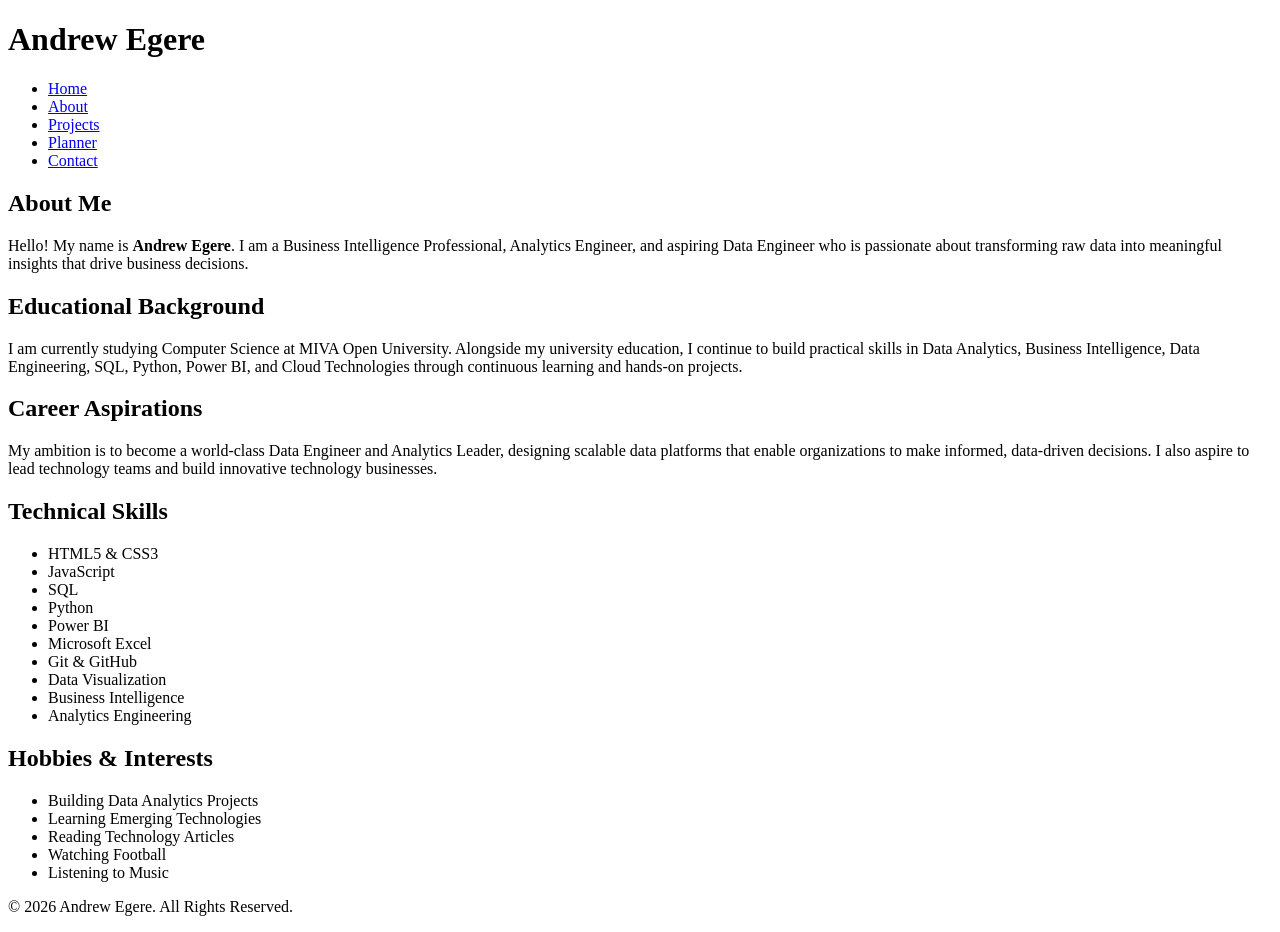
==== about.html @ 07c9ca1f "Completed HTML and CSS for CSC106 Portfolio" ====
<!doctype html>
<html lang="en">
  <head>
    <meta charset="UTF-8" />
    <meta name="viewport" content="width=device-width, initial-scale=1.0" />
    <title>CSC106 Portfolio - About</title>

    <link rel="stylesheet" href="css/style.css" />
  </head>

  <body>
    <header>
      <div class="container">
        <h1>Andrew Egere</h1>

        <nav>
          <ul>
            <li><a href="index.html">Home</a></li>
            <li><a href="about.html">About</a></li>
            <li><a href="projects.html">Projects</a></li>
            <li><a href="planner.html">Planner</a></li>
            <li><a href="contact.html">Contact</a></li>
          </ul>
        </nav>
      </div>
    </header>

    <main>
      <div class="container">
        <section>
          <h2>About Me</h2>

          <p>
            Hello! My name is <strong>Andrew Egere</strong>. I am a Business
            Intelligence Professional, Analytics Engineer, and aspiring Data
            Engineer who is passionate about transforming raw data into
            meaningful insights that drive business decisions.
          </p>
        </section>

        <section class="about-card">
          <h2>Educational Background</h2>

          <p>
            I am currently studying Computer Science at MIVA Open University.
            Alongside my university education, I continue to build practical
            skills in Data Analytics, Business Intelligence, Data Engineering,
            SQL, Python, Power BI, and Cloud Technologies through continuous
            learning and hands-on projects.
          </p>
        </section>

        <section class="about-card">
          <h2>Career Aspirations</h2>

          <p>
            My ambition is to become a world-class Data Engineer and Analytics
            Leader, designing scalable data platforms that enable organizations
            to make informed, data-driven decisions. I also aspire to lead
            technology teams and build innovative technology businesses.
          </p>
        </section>

        <section class="about-card">
          <h2>Technical Skills</h2>

          <ul>
            <li>HTML5 & CSS3</li>
            <li>JavaScript</li>
            <li>SQL</li>
            <li>Python</li>
            <li>Power BI</li>
            <li>Microsoft Excel</li>
            <li>Git & GitHub</li>
            <li>Data Visualization</li>
            <li>Business Intelligence</li>
            <li>Analytics Engineering</li>
          </ul>
        </section>

        <section class="about-card">
          <h2>Hobbies & Interests</h2>

          <ul>
            <li>Building Data Analytics Projects</li>
            <li>Learning Emerging Technologies</li>
            <li>Reading Technology Articles</li>
            <li>Watching Football</li>
            <li>Listening to Music</li>
          </ul>
        </section>
      </div>
    </main>

    <footer>
      <div class="container">
        <p>&copy; 2026 Andrew Egere. All Rights Reserved.</p>
      </div>
    </footer>

    <script src="js/script.js"></script>
  </body>
</html>
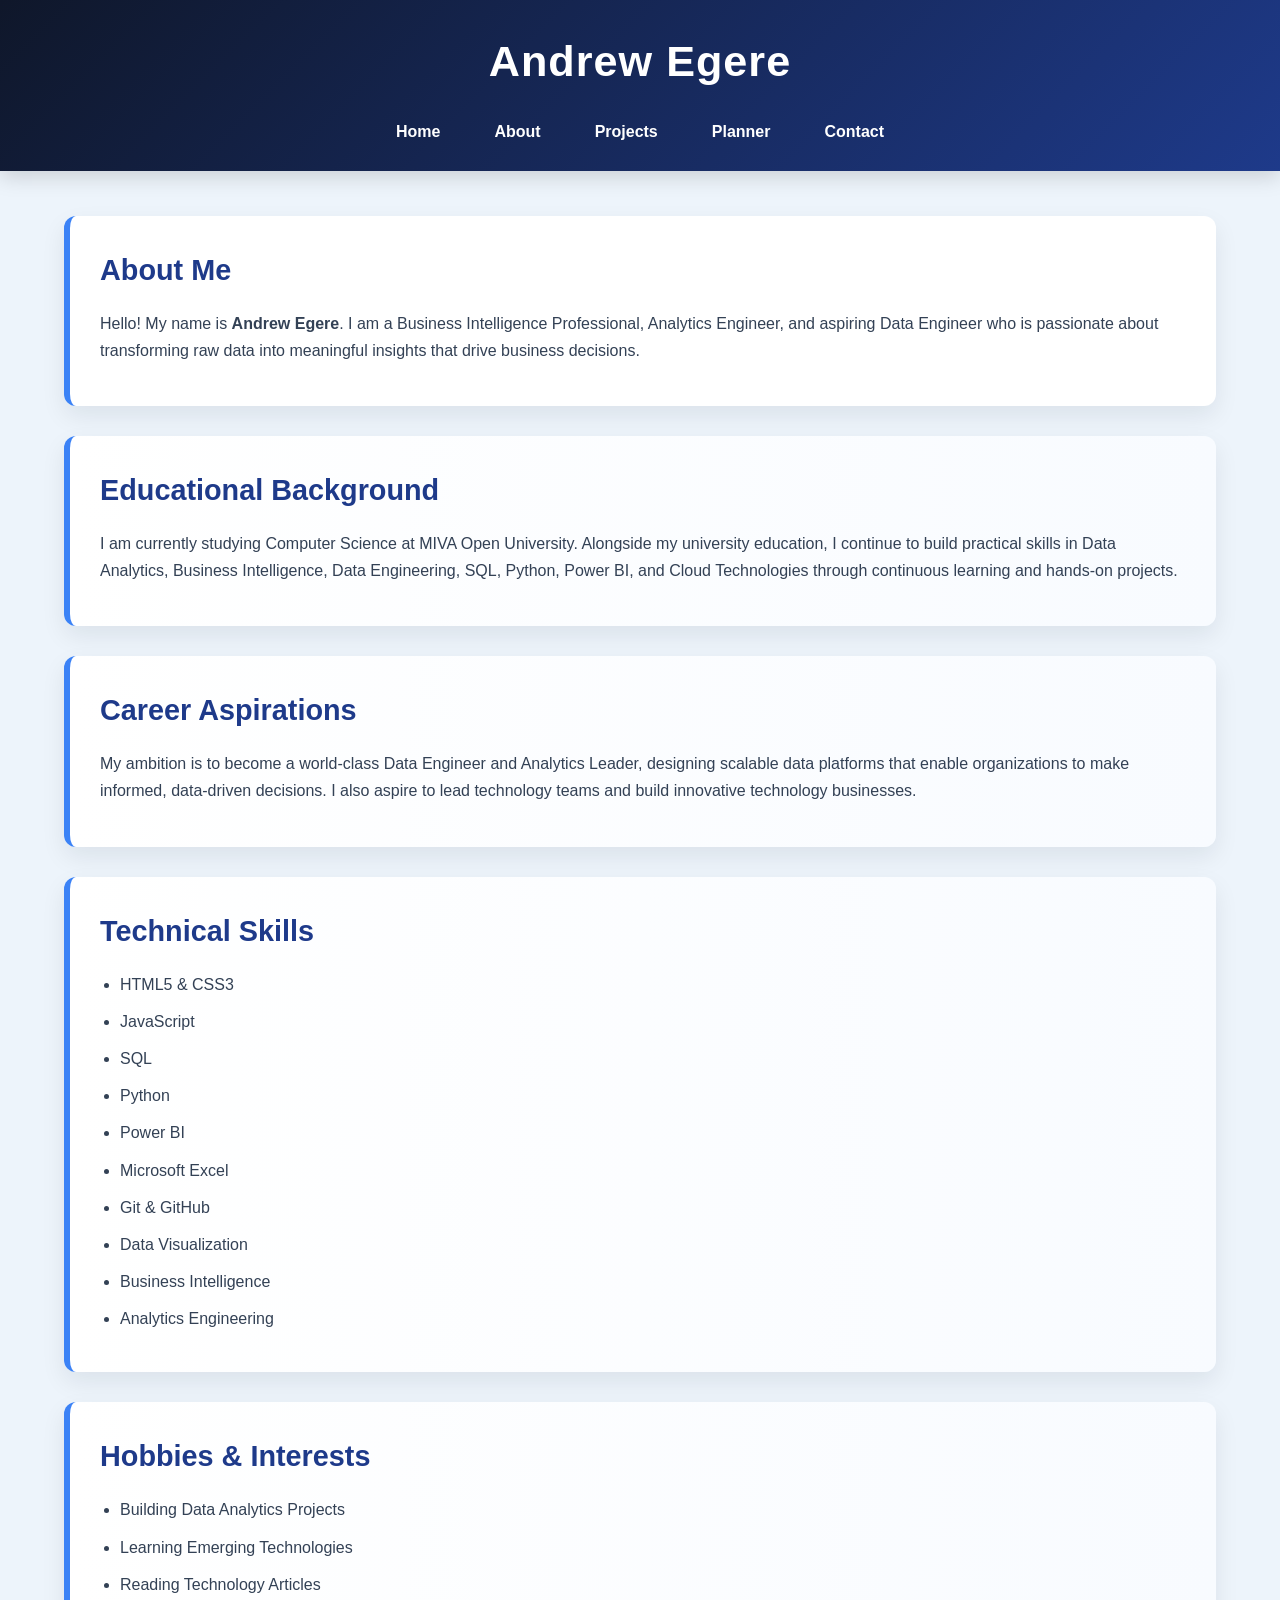
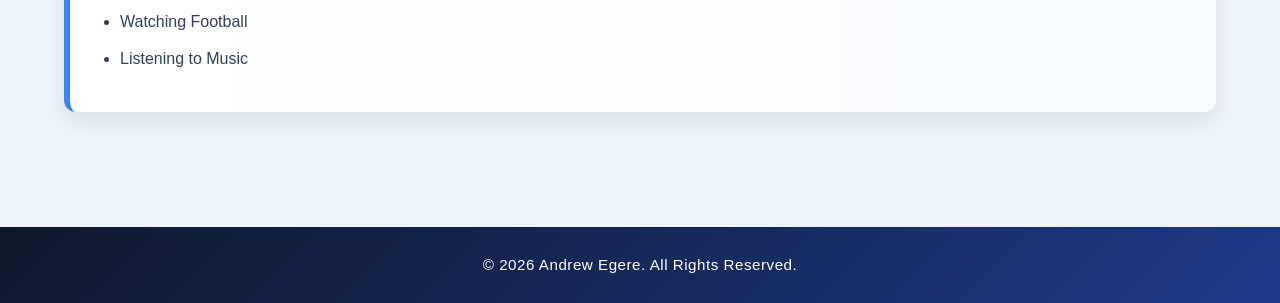
==== commit 58482c97: "Fix CSS path for GitHub Pages" ====
--- a/about.html
+++ b/about.html
@@ -5,7 +5,7 @@
     <meta name="viewport" content="width=device-width, initial-scale=1.0" />
     <title>CSC106 Portfolio - About</title>
 
-    <link rel="stylesheet" href="css/style.css" />
+    <link rel="stylesheet" href="CSS/style.css" />
   </head>
 
   <body>
--- a/CSS/style.css
+++ b/CSS/style.css
@@ -0,0 +1,550 @@
+/* ==========================================
+   RESET
+========================================== */
+
+* {
+  margin: 0;
+  padding: 0;
+  box-sizing: border-box;
+}
+
+/* ==========================================
+   COLOR PALETTE
+========================================== */
+
+:root {
+  --primary: #1e3a8a;
+  --secondary: #3b82f6;
+  --accent: #0ea5e9;
+  --background: #edf4fb;
+  --card: #ffffff;
+  --text: #334155;
+  --heading: #0f172a;
+  --border: #d8e5f2;
+  --shadow: rgba(15, 23, 42, 0.08);
+}
+
+/* ==========================================
+   BODY
+========================================== */
+
+body {
+  font-family: "Segoe UI", Tahoma, Geneva, Verdana, sans-serif;
+  background: var(--background);
+  color: var(--text);
+  line-height: 1.7;
+}
+
+/* ==========================================
+   CONTAINER
+========================================== */
+
+.container {
+  width: 90%;
+  max-width: 1200px;
+  margin: auto;
+}
+
+/* ==========================================
+   HEADER
+========================================== */
+
+header {
+  background: linear-gradient(135deg, #0f172a, #1e3a8a);
+  color: white;
+  padding: 25px 0;
+  box-shadow: 0 6px 20px rgba(0, 0, 0, 0.15);
+}
+
+header h1 {
+  text-align: center;
+  font-size: 2.7rem;
+  letter-spacing: 1px;
+  margin-bottom: 20px;
+}
+
+/* ==========================================
+   NAVIGATION
+========================================== */
+
+nav ul {
+  list-style: none;
+  display: flex;
+  justify-content: center;
+  gap: 18px;
+  flex-wrap: wrap;
+}
+
+nav ul li a {
+  color: white;
+  text-decoration: none;
+  font-weight: 600;
+  padding: 10px 18px;
+  border-radius: 8px;
+  transition: all 0.3s ease;
+}
+
+nav ul li a:hover {
+  background: rgba(255, 255, 255, 0.15);
+  color: white;
+  transform: translateY(-2px);
+}
+
+/* ==========================================
+   MAIN
+========================================== */
+
+main {
+  padding: 45px 0;
+}
+/* ==========================================
+   HERO SECTION
+========================================== */
+
+.hero {
+  display: flex;
+  align-items: center;
+  justify-content: space-between;
+  gap: 50px;
+  flex-wrap: wrap;
+}
+
+.hero-text {
+  flex: 1;
+}
+
+.hero-text h2 {
+  font-size: 2.2rem;
+  color: var(--heading);
+  margin-bottom: 15px;
+}
+
+.hero-text p {
+  margin-bottom: 18px;
+  font-size: 1.05rem;
+}
+
+.hero-image {
+  flex: 1;
+  display: flex;
+  justify-content: center;
+}
+
+.hero-image img {
+  width: 300px;
+  max-width: 100%;
+  border-radius: 15px;
+  border: 5px solid white;
+  box-shadow: 0 12px 30px rgba(0, 0, 0, 0.15);
+  transition: transform 0.3s ease;
+}
+
+.hero-image img:hover {
+  transform: scale(1.03);
+}
+
+/* ==========================================
+   SECTIONS
+========================================== */
+
+section {
+  background: #ffffff;
+  border-left: 6px solid var(--secondary);
+  padding: 30px;
+  margin-bottom: 30px;
+  border-radius: 12px;
+  box-shadow: 0 10px 25px var(--shadow);
+  transition: all 0.3s ease;
+}
+
+section:hover {
+  transform: translateY(-5px);
+  box-shadow: 0 18px 35px rgba(0, 0, 0, 0.12);
+}
+
+section h2 {
+  color: var(--primary);
+  margin-bottom: 15px;
+  font-size: 1.8rem;
+}
+
+section h3 {
+  color: var(--heading);
+  margin-bottom: 15px;
+}
+
+section p {
+  margin-bottom: 12px;
+}
+
+section ul {
+  margin-left: 20px;
+}
+
+section li {
+  margin-bottom: 10px;
+}
+
+/* ==========================================
+   ABOUT PAGE
+========================================== */
+
+.about-card {
+  background: linear-gradient(to right, #ffffff, #f8fbff);
+}
+
+/* ==========================================
+   PROJECT CARDS
+========================================== */
+
+.project-card {
+  overflow: hidden;
+}
+
+.project-card img {
+  width: 100%;
+  border-radius: 10px;
+  margin: 20px 0;
+  transition: transform 0.35s ease;
+}
+
+.project-card img:hover {
+  transform: scale(1.02);
+}
+
+.project-card strong {
+  color: var(--primary);
+}
+
+.project-card a {
+  display: inline-block;
+  margin-top: 20px;
+  padding: 12px 22px;
+  background: var(--secondary);
+  color: white;
+  text-decoration: none;
+  border-radius: 8px;
+  font-weight: 600;
+  transition: 0.3s ease;
+}
+
+.project-card a:hover {
+  background: var(--primary);
+  transform: translateY(-2px);
+}
+
+/* ==========================================
+   IMAGES
+========================================== */
+
+img {
+  max-width: 100%;
+  display: block;
+}
+/* ==========================================
+   PLANNER
+========================================== */
+
+.planner-card {
+  background: linear-gradient(to right, #ffffff, #f8fbff);
+}
+
+#taskInput {
+  width: 75%;
+  max-width: 500px;
+  padding: 12px 15px;
+  border: 1px solid var(--border);
+  border-radius: 8px;
+  font-size: 1rem;
+  margin: 15px 15px 15px 0;
+  outline: none;
+  transition: 0.3s ease;
+}
+
+#taskInput:focus {
+  border-color: var(--secondary);
+  box-shadow: 0 0 8px rgba(59, 130, 246, 0.25);
+}
+
+#taskList {
+  list-style: none;
+  margin-top: 20px;
+}
+
+#taskList li {
+  display: flex;
+  justify-content: space-between;
+  align-items: center;
+  flex-wrap: wrap;
+  gap: 10px;
+  padding: 15px;
+  margin-bottom: 15px;
+  background: #f8fbff;
+  border-left: 5px solid var(--secondary);
+  border-radius: 8px;
+}
+
+/* ==========================================
+   CONTACT FORM
+========================================== */
+
+.contact-card {
+  background: linear-gradient(to right, #ffffff, #f8fbff);
+}
+
+form {
+  display: flex;
+  flex-direction: column;
+}
+
+form label {
+  margin-top: 15px;
+  margin-bottom: 8px;
+  font-weight: 600;
+  color: var(--heading);
+}
+
+form input,
+form textarea {
+  padding: 14px;
+  border: 1px solid var(--border);
+  border-radius: 8px;
+  font-size: 1rem;
+  transition: 0.3s ease;
+  background: white;
+}
+
+form input:focus,
+form textarea:focus {
+  outline: none;
+  border-color: var(--secondary);
+  box-shadow: 0 0 8px rgba(59, 130, 246, 0.25);
+}
+
+textarea {
+  resize: vertical;
+  min-height: 140px;
+}
+
+/* ==========================================
+   BUTTONS
+========================================== */
+
+button,
+.project-card a {
+  cursor: pointer;
+}
+
+button {
+  background: var(--secondary);
+  color: white;
+  border: none;
+  border-radius: 8px;
+  padding: 12px 20px;
+  font-size: 1rem;
+  font-weight: 600;
+  transition: all 0.3s ease;
+}
+
+button:hover {
+  background: var(--primary);
+  transform: translateY(-2px);
+}
+
+.button-group {
+  display: flex;
+  gap: 15px;
+  margin-top: 25px;
+  flex-wrap: wrap;
+}
+
+/* Planner Buttons */
+
+.complete-btn {
+  background: #10b981;
+}
+
+.complete-btn:hover {
+  background: #059669;
+}
+
+.delete-btn {
+  background: #ef4444;
+}
+
+.delete-btn:hover {
+  background: #dc2626;
+}
+
+/* ==========================================
+   FOOTER
+========================================== */
+
+footer {
+  margin-top: 40px;
+  background: linear-gradient(135deg, #0f172a, #1e3a8a);
+  color: white;
+  text-align: center;
+  padding: 25px 0;
+}
+
+footer p {
+  font-size: 0.95rem;
+  letter-spacing: 0.5px;
+}
+/* ==========================================
+   ANIMATIONS
+========================================== */
+
+@keyframes fadeInUp {
+  from {
+    opacity: 0;
+    transform: translateY(25px);
+  }
+
+  to {
+    opacity: 1;
+    transform: translateY(0);
+  }
+}
+
+.hero,
+section {
+  animation: fadeInUp 0.7s ease;
+}
+
+/* ==========================================
+   ACTIVE NAVIGATION
+========================================== */
+
+nav ul li a:active {
+  background: rgba(255, 255, 255, 0.25);
+}
+
+/* ==========================================
+   LINK STYLES
+========================================== */
+
+a {
+  transition: all 0.3s ease;
+}
+
+a:hover {
+  opacity: 0.9;
+}
+
+/* ==========================================
+   TABLE STYLING
+   (Ready if you decide to add a table later)
+========================================== */
+
+table {
+  width: 100%;
+  border-collapse: collapse;
+  margin-top: 20px;
+}
+
+table th,
+table td {
+  border: 1px solid var(--border);
+  padding: 12px;
+  text-align: left;
+}
+
+table th {
+  background: var(--primary);
+  color: white;
+}
+
+table tr:nth-child(even) {
+  background: #f8fbff;
+}
+
+/* ==========================================
+   RESPONSIVE DESIGN
+========================================== */
+
+@media (max-width: 992px) {
+  .hero {
+    flex-direction: column;
+    text-align: center;
+  }
+
+  .hero-text,
+  .hero-image {
+    width: 100%;
+  }
+
+  .hero-image img {
+    width: 240px;
+  }
+
+  #taskInput {
+    width: 100%;
+    margin-right: 0;
+  }
+
+  #taskList li {
+    flex-direction: column;
+    align-items: flex-start;
+  }
+}
+
+@media (max-width: 768px) {
+  header h1 {
+    font-size: 2rem;
+  }
+
+  nav ul {
+    flex-direction: column;
+    align-items: center;
+    gap: 12px;
+  }
+
+  section {
+    padding: 20px;
+  }
+
+  .button-group {
+    flex-direction: column;
+  }
+
+  button {
+    width: 100%;
+  }
+
+  .project-card img {
+    margin: 15px auto;
+  }
+}
+
+@media (max-width: 480px) {
+  body {
+    font-size: 0.95rem;
+  }
+
+  header h1 {
+    font-size: 1.8rem;
+  }
+
+  section h2 {
+    font-size: 1.5rem;
+  }
+
+  .hero-image img {
+    width: 200px;
+  }
+}
+
+/* ==========================================
+   SMALL FINISHING TOUCHES
+========================================== */
+
+html {
+  scroll-behavior: smooth;
+}
+
+::selection {
+  background: var(--secondary);
+  color: white;
+}
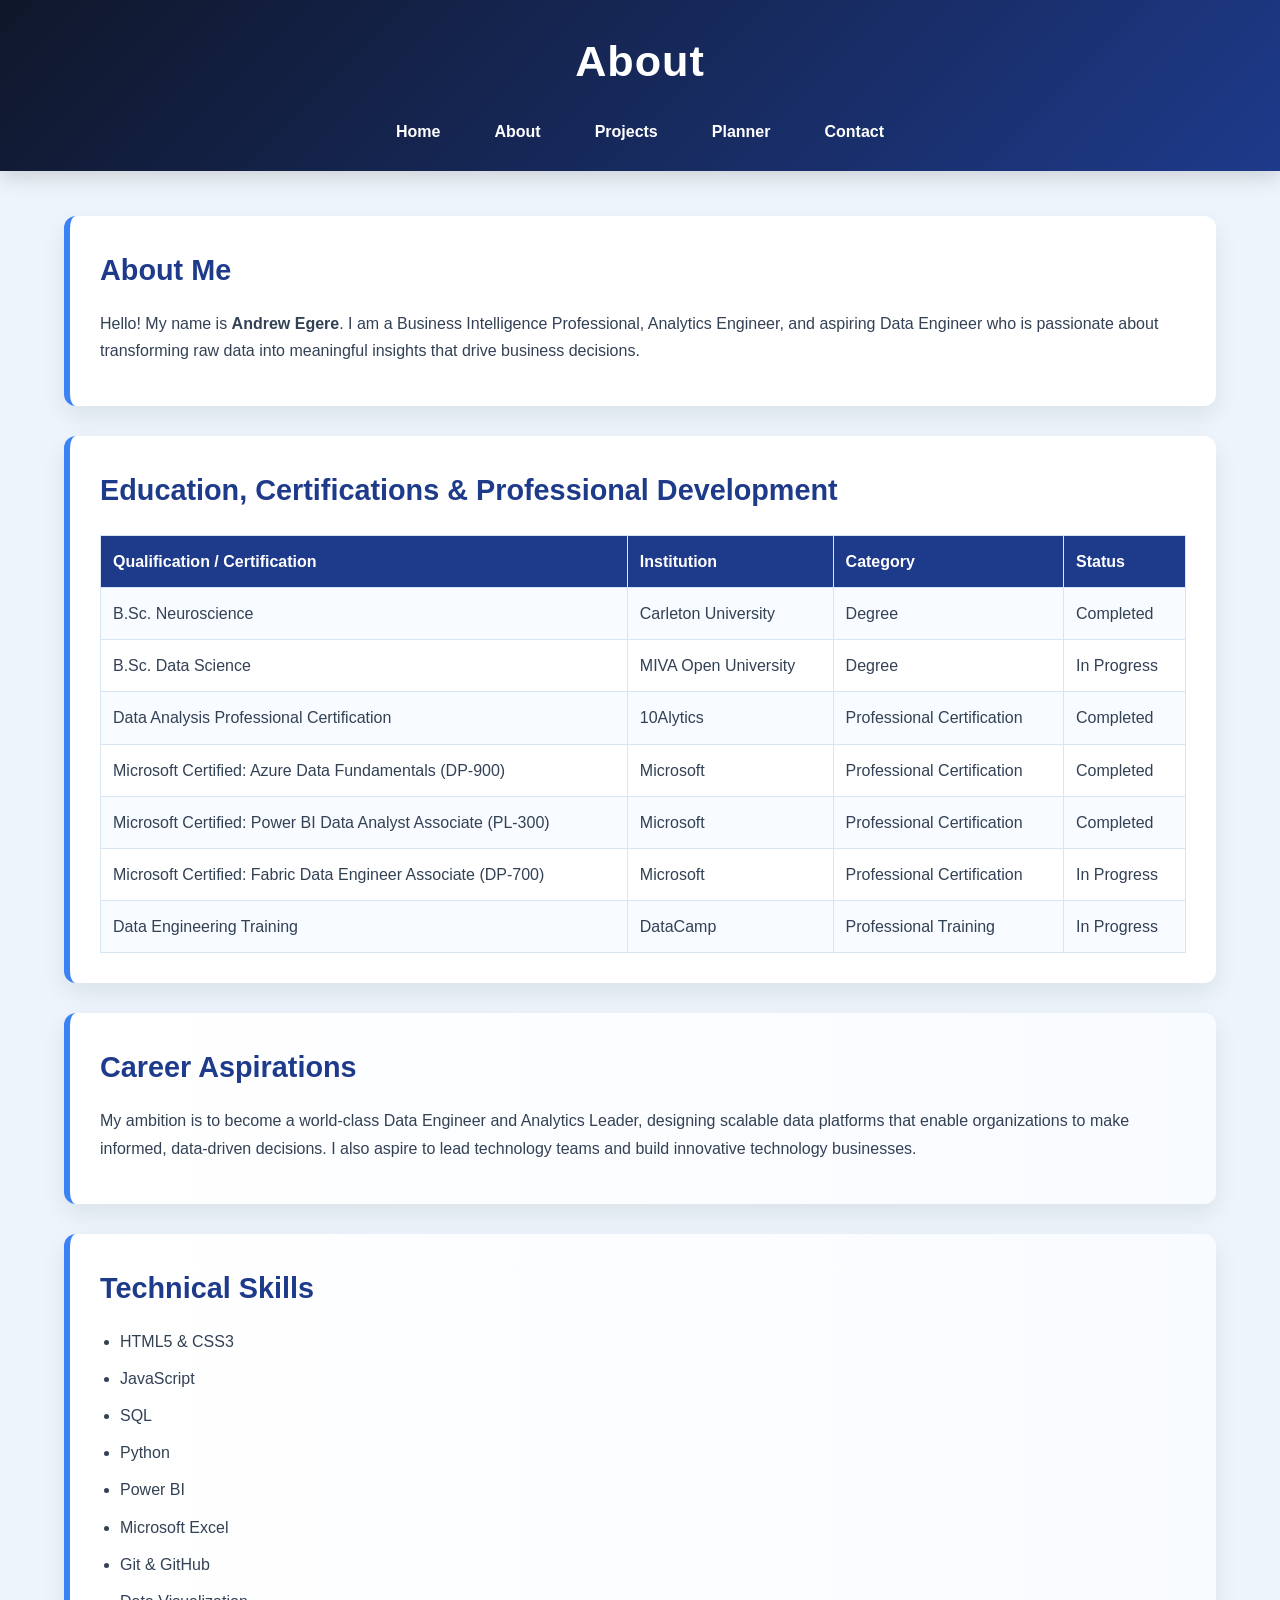
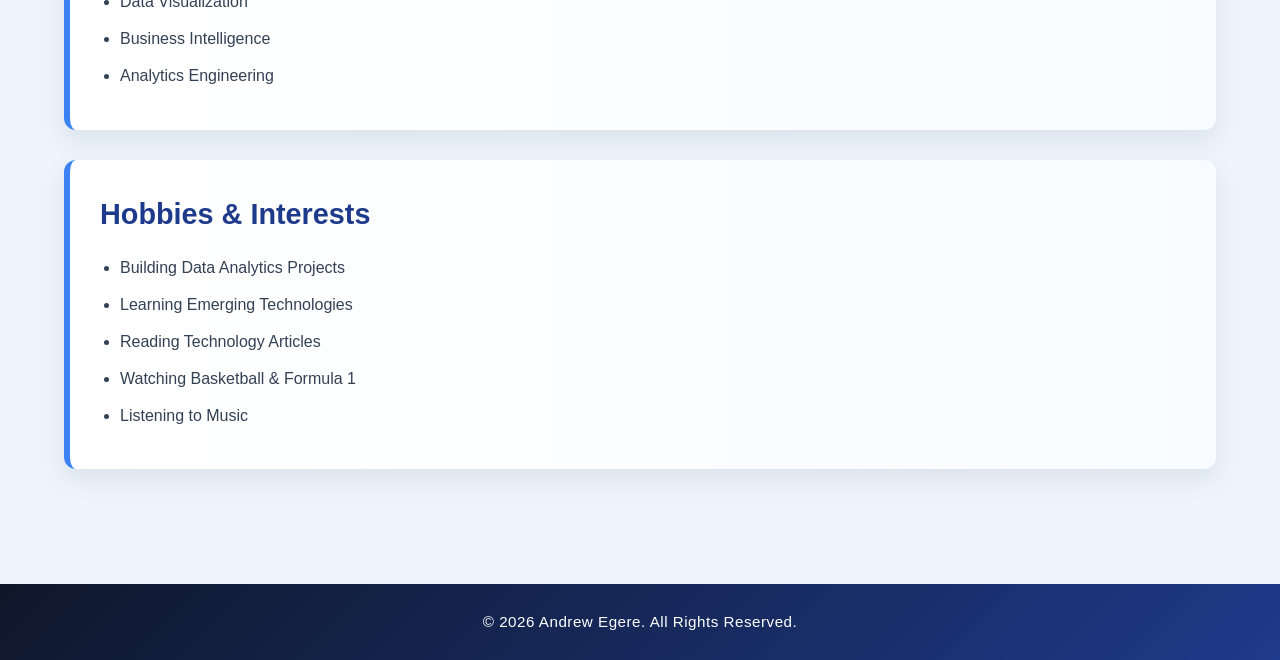
==== commit 18a7464e: "Final CSC106 portfolio project" ====
--- a/about.html
+++ b/about.html
@@ -11,7 +11,7 @@
   <body>
     <header>
       <div class="container">
-        <h1>Andrew Egere</h1>
+        <h1>About</h1>
 
         <nav>
           <ul>
@@ -38,18 +38,71 @@
           </p>
         </section>
 
-        <section class="about-card">
-          <h2>Educational Background</h2>
+        <section>
+          <h2>Education, Certifications & Professional Development</h2>
 
-          <p>
-            I am currently studying Computer Science at MIVA Open University.
-            Alongside my university education, I continue to build practical
-            skills in Data Analytics, Business Intelligence, Data Engineering,
-            SQL, Python, Power BI, and Cloud Technologies through continuous
-            learning and hands-on projects.
-          </p>
+          <table>
+            <tr>
+              <th>Qualification / Certification</th>
+              <th>Institution</th>
+              <th>Category</th>
+              <th>Status</th>
+            </tr>
+
+            <tr>
+              <td>B.Sc. Neuroscience</td>
+              <td>Carleton University</td>
+              <td>Degree</td>
+              <td>Completed</td>
+            </tr>
+
+            <tr>
+              <td>B.Sc. Data Science</td>
+              <td>MIVA Open University</td>
+              <td>Degree</td>
+              <td>In Progress</td>
+            </tr>
+
+            <tr>
+              <td>Data Analysis Professional Certification</td>
+              <td>10Alytics</td>
+              <td>Professional Certification</td>
+              <td>Completed</td>
+            </tr>
+
+            <tr>
+              <td>Microsoft Certified: Azure Data Fundamentals (DP-900)</td>
+              <td>Microsoft</td>
+              <td>Professional Certification</td>
+              <td>Completed</td>
+            </tr>
+
+            <tr>
+              <td>
+                Microsoft Certified: Power BI Data Analyst Associate (PL-300)
+              </td>
+              <td>Microsoft</td>
+              <td>Professional Certification</td>
+              <td>Completed</td>
+            </tr>
+
+            <tr>
+              <td>
+                Microsoft Certified: Fabric Data Engineer Associate (DP-700)
+              </td>
+              <td>Microsoft</td>
+              <td>Professional Certification</td>
+              <td>In Progress</td>
+            </tr>
+
+            <tr>
+              <td>Data Engineering Training</td>
+              <td>DataCamp</td>
+              <td>Professional Training</td>
+              <td>In Progress</td>
+            </tr>
+          </table>
         </section>
-
         <section class="about-card">
           <h2>Career Aspirations</h2>
 
@@ -85,7 +138,7 @@
             <li>Building Data Analytics Projects</li>
             <li>Learning Emerging Technologies</li>
             <li>Reading Technology Articles</li>
-            <li>Watching Football</li>
+            <li>Watching Basketball & Formula 1</li>
             <li>Listening to Music</li>
           </ul>
         </section>
--- a/CSS/style.css
+++ b/CSS/style.css
@@ -97,6 +97,7 @@
 main {
   padding: 45px 0;
 }
+
 /* ==========================================
    HERO SECTION
 ========================================== */
@@ -141,6 +142,33 @@
 
 .hero-image img:hover {
   transform: scale(1.03);
+}
+
+/* ==========================================
+   INTRODUCTION AUDIO
+========================================== */
+
+.intro-audio {
+  background: white;
+  padding: 30px;
+  margin-top: 40px;
+  border-radius: 12px;
+  box-shadow: 0 5px 15px rgba(0, 0, 0, 0.08);
+  text-align: center;
+}
+
+.intro-audio h2 {
+  color: var(--heading);
+  margin-bottom: 15px;
+}
+
+.intro-audio p {
+  margin-bottom: 20px;
+}
+
+.intro-audio audio {
+  width: 100%;
+  max-width: 500px;
 }
 
 /* ==========================================
@@ -193,6 +221,17 @@
   background: linear-gradient(to right, #ffffff, #f8fbff);
 }
 
+table {
+  width: 100%;
+  border-collapse: collapse;
+  overflow-x: auto;
+}
+
+th,
+td {
+  padding: 12px;
+}
+
 /* ==========================================
    PROJECT CARDS
 ========================================== */
@@ -203,9 +242,10 @@
 
 .project-card img {
   width: 100%;
+  height: 220px;
+  object-fit: cover;
   border-radius: 10px;
-  margin: 20px 0;
-  transition: transform 0.35s ease;
+  display: block;
 }
 
 .project-card img:hover {
@@ -275,13 +315,34 @@
   display: flex;
   justify-content: space-between;
   align-items: center;
-  flex-wrap: wrap;
-  gap: 10px;
+  gap: 15px;
   padding: 15px;
   margin-bottom: 15px;
   background: #f8fbff;
   border-left: 5px solid var(--secondary);
   border-radius: 8px;
+}
+.task-text {
+  flex: 1;
+  word-break: break-word;
+}
+
+.task-buttons {
+  display: flex;
+  gap: 10px;
+  flex-shrink: 0;
+}
+#emptyMessage {
+  text-align: center;
+  color: #64748b;
+  font-style: italic;
+  margin-top: 20px;
+  margin-bottom: 20px;
+}
+.completed {
+  text-decoration: line-through;
+  color: #6b7280;
+  font-style: italic;
 }
 
 /* ==========================================
